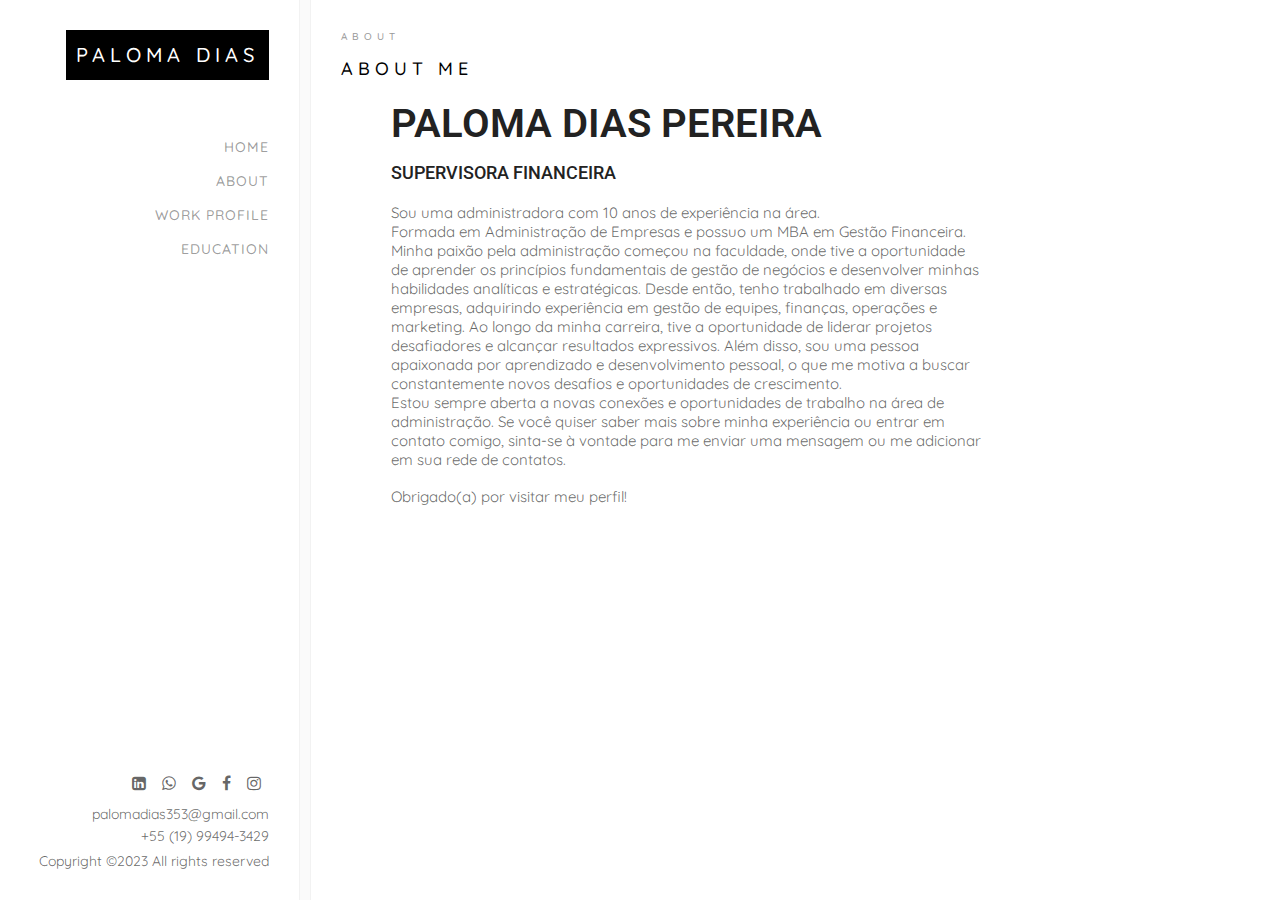
==== sobre.html @ 7d4e78aa "Add files via upload" ====
<!DOCTYPE html>
<html lang="en" >
<head>
  <meta charset="UTF-8">
  <title>Paloma Dias</title>
  <link rel="stylesheet" href="./style.css">

</head>
<body>
<!-- partial:index.partial.html -->
<!DOCTYPE html>
<html>
<head>
	<title>My Resume</title>
	<link rel="stylesheet" type="text/css" href="css/styles.css">
	<link href="https://stackpath.bootstrapcdn.com/font-awesome/4.7.0/css/font-awesome.min.css" rel="stylesheet">
</head>
<body>
	<div class="wraper">
		<div class="container">
		<div class="left-content p-30">
			<div class="logo">
				<a href="index.html">
					<span>Paloma Dias</span>
				</a>
			</div>
			<div class="nav">
				<ul>
					<li><a href="index.html">Home</a></li>
					<li><a href="sobre.html">About</a></li>
					<li><a href="workprofile.html">Work Profile</a></li>
					<li><a href="education.html">Education</a></li>
				</ul>
			</div>
			<div class="left-footer">
				<div class="social-icons">
					<ul>
						<li><a href="https://www.linkedin.com/in/paloma-dias-0611a4148/"><i class="fa fa-linkedin-square"true"></i></a></li>
						<li><a href="https://wa.me/+5519994943429"><i class="fa fa-whatsapp" aria-hidden="true"></i></a></li>
						<li><a href="mailto:palomadias353@gmail.com"><i class="fa fa-google" aria-hidden="true"></i></a></li>
						<li><a href="https://www.facebook.com/palomadiasp"><i class="fa fa-facebook" aria-hidden="true"></i></a></li>
						<li><a href="https://www.instagram.com/paloma_diasp/"><i class="fa fa-instagram" aria-hidden="true"></i></a></li>
					</ul>
				</div>
				<div class="foot-contact">
					<ul>
						<li>palomadias353@gmail.com</li>
						<li>+55 (19) 99494-3429</li>
					</ul>
				</div>
				
<div class="copy-rights">Copyright &copy;2023 All rights reserved</div>
			</div>

		</div>
		<div class="main-content">
			<div class="section1 p-30" id="Home">
			<div class="sec-title">
	<div class="pg-sub-title">About</div>
	<div class="pg-title">About me</div>
				<div class="d-flex-align-center">
				<div class="user-profile flex-1">
					<div class="pro-details">
						<div class="name">Paloma Dias Pereira</div>
						<div class="role">Supervisora Financeira</div>

					</div>
					<div class="text"> Sou uma administradora com 10 anos de experiência na área. 
					</div>
					<div class="text"> Formada em Administração de Empresas e possuo um MBA em Gestão Financeira.
					</div>
					<div class="text"> Minha paixão pela administração começou na faculdade, onde tive a oportunidade
					</div>
					<div class="text"> de aprender os princípios fundamentais de gestão de negócios e desenvolver minhas
					</div>
					<div class="text"> habilidades analíticas e estratégicas. Desde então, tenho trabalhado em diversas
					</div>
					<div class="text"> empresas, adquirindo experiência em gestão de equipes, finanças, operações e 
					</div>
					<div class="text"> marketing. Ao longo da minha carreira, tive a oportunidade de liderar projetos
					</div>
					<div class="text"> desafiadores e alcançar resultados expressivos. Além disso, sou uma pessoa 
					</div>
					<div class="text"> apaixonada por aprendizado e desenvolvimento pessoal, o que me motiva a buscar
					</div>
					<div class="text"> constantemente novos desafios e oportunidades de crescimento.
					</div>
					<div class="text"> Estou sempre aberta a novas conexões e oportunidades de trabalho na área de
					</div>
					<div class="text"> administração. Se você quiser saber mais sobre minha experiência ou entrar em
					</div>
					<div class="text"> contato comigo, sinta-se à vontade para me enviar uma mensagem ou me adicionar
					</div>
					<div class="text"> em sua rede de contatos.
					</div>
					<br>
					<div class="text"> Obrigado(a) por visitar meu perfil!</div>
		</div>
	</div>
</div>
</body>
</html>
<!-- partial -->
---- style.css ----
@charset "utf-8";
@import url('https://fonts.googleapis.com/css?family=Quicksand:300,400,500,700');
@import url('https://fonts.googleapis.com/css?family=Roboto');
/*=============================================
Css Indexing
===============================================
1 Base CSS

===============================================*/





/*===========================================
Base CSS
============================================*/
*{
  margin: 0;
  padding: 0;
  box-sizing: border-box;
}
h1,
h2,
h3,
h4,
h5,
h6 {


}
html {
  height: 100%;
}
body {
  height: 100%;
  font-family: 'Quicksand', sans-serif;
 color: rgba(0, 0, 0, 0.6);
  box-sizing: border-box;
  font-size: 14px;
  overflow: hidden;
  background: #fafafa;
}
label {
  padding: 0;
  margin: 0;
}
ul, li, ol {
  padding: 0;
  margin: 0;
}
li{
  list-style: none;
}
a, img {
  border: 0;
  outline: none;
  text-decoration: none;
}
input::-moz-focus-inner {
  border: 0;
}
bo {
  outline: none;
}
img {
  max-width: 80%;
  height: auto;
  vertical-align: bottom;
}
input, select, textarea, button{
  font-family: 'Muli', sans-serif;
}
input:focus, select:focus, textarea:focus, button:focus{
  outline: 0;
}

a {
  color: inherit;
  -webkit-transition: 0.5s;
  -o-transition: 0.5s;
  transition: 0.5s; }


p {
  margin-bottom: 1.5em; }

h1, h2, h3, h4, h5, h6 {
  color: #000;
  font-family: "Quicksand", Arial, sans-serif;
  font-weight: 400;
  margin: 0 0 30px 0; }


i.material-icons {
  font-size: inherit;
  line-height: inherit;
}
::-webkit-scrollbar-track
{
  -webkit-box-shadow: inset 0 0 6px rgba(0,0,0,0.3);
  background-color: #F5F5F5;
}

::-webkit-scrollbar
{
  width: 5px;
  height: 5px;
  background-color: #F5F5F5;
}

::-webkit-scrollbar-thumb
{

  -webkit-box-shadow: inset 0 0 6px rgba(0,0,0,.3);
  background-color: #777;
}

/*===========================================
Text Styles CSS
============================================*/
.t-title-size{
  font-size: 18px;
}
.t-bold{
  font-weight: 600;
}
.t-normal{
  font-weight: normal;
}
.t-center{
  text-align: center;
}
.t-right{
  text-align: right;
}



/*===========================================
Padding & Margins CSS
============================================*/
.p-5{
  padding: 5px;
}
.p-10{
  padding: 10px;
}
.p-15{
  padding: 15px;
}
.p-20{
  padding: 20px;
}
.p-25{
  padding: 25px;
}
.p-30{
  padding: 30px;
}
.p-35{
  padding: 35px;
}
.p-40{
  padding: 40px;
}
.p-45{
  padding: 45px;
}
.p-50{
  padding: 50px;
}

.p-right5{
  padding-right: 5px;
}
.p-right10{
  padding-right: 10px;
}
.p-right15{
  padding-right: 15px;
}
.p-right20{
  padding-right: 20px;
}
.p-right25{
  padding-right: 25px;
}
.p-right30{
  padding-right: 30px;
}

.p-left5{
  padding-left: 5px;
}
.p-left10{
  padding-left: 10px;
}
.p-left15{
  padding-left: 15px;
}
.p-left20{
  padding-left: 20px;
}
.p-left25{
  padding-left: 25px;
}
.p-left30{
  padding-left: 30px;
}

.m-5{
  margin:: 5px;
}
.m-10{
  margin: 10px;
}
.m-15{
  margin: 15px;
}
.m-20{
  margin: 20px;
}
.m-25{
  margin: 25px;
}
.m-30{
  margin: 30px;
}
.m-35{
  margin: 35px;
}
.m-40{
  margin: 40px;
}
.m-45{
  margin: 45px;
}
.m-50{
  margin: 50px;
}

/*===========================================
Display Styles
============================================*/
.d-flex{
  display: flex;
}
.d-flex-align-center{
  display: flex;
  align-items: center;
  flex-direction: row;
}
.d-flex-align-center-column{
  display: flex;
  align-items: center;
  flex-direction: column;
}
.flex-1{
  flex: 1;
}
.flex-2{
  flex: 2;
}



/*===========================================
Page Styles
============================================*/

.wraper {
    width: 100%;
    height: 100%;
}


.container {
    height: 100%;
    display: flex;
    flex-direction: row;
}

.left-content {
    width: 300px;
    overflow-y: auto;
    height: 100%;
    background: #fff;
    border-right: 1px solid rgba(221, 221, 221, 0.38);
    display: flex;
    flex-direction: column;
}

.main-content {
    flex: 1;
    overflow-y: auto;
    margin-left: 10px;
    background: #fff;
    border-left: 1px solid rgba(221, 221, 221, 0.38);
}
.logo {
    display: flex;
    justify-content: flex-end;
}

.logo a {
    color: #fff;
    text-align: right;
    background: #000;
    display: flex;
    flex-direction: column;
    padding: 10px;
    font-size: 20px;
    text-transform: uppercase;
    letter-spacing: 5px;
    line-height: 30px;
    font-weight: 500;
}

.nav {
    flex: 1;
    /* display: flex; */
    justify-content: flex-end;
    margin: 50px 0px;
}

.nav ul li, .nav ul li a {
    display: flex;
    justify-content: flex-end;
}

.nav ul li a {
    padding: 8px 0px;
    text-transform: uppercase;
    color: rgba(0, 0, 0, 0.4);
    letter-spacing: 1px;
    font-weight: 500;
    position: relative;
}

.nav ul li a:hover {
    color: #000;
}
.nav ul li a:after {
    content: "";
    width: 0;
    height: 1px;
    background: #000;
    position: absolute;
    bottom: 5px;
    left: 0;
    right: 0;
    -webkit-transform: scaleX(0);
    -moz-transform: scaleX(0);
    -ms-transform: scaleX(0);
    -o-transform: scaleX(0);
    transform: scaleX(0);
    -webkit-transition: all 0.3s cubic-bezier(0.175, 0.885, 0.32, 1.275);
    -moz-transition: all 0.3s cubic-bezier(0.175, 0.885, 0.32, 1.275);
    -ms-transition: all 0.3s cubic-bezier(0.175, 0.885, 0.32, 1.275);
    -o-transition: all 0.3s cubic-bezier(0.175, 0.885, 0.32, 1.275);
    transition: all 0.3s cubic-bezier(0.175, 0.885, 0.32, 1.275);
}

.nav ul li a:hover:after {
    width: 100%;
    -webkit-transform: scaleX(1);
    -moz-transform: scaleX(1);
    -ms-transform: scaleX(1);
    -o-transform: scaleX(1);
    transform: scaleX(1);
}

.left-footer {
    color: rgba(0, 0, 0, 0.6);
    display: flex;
    flex-direction: column;
    justify-content: flex-end;
}

.foot-contact, .social-icons ul, .copy-rights {
    display: flex;
    justify-content: flex-end;
}

.social-icons ul li {
    display: flex;
    justify-content: flex-end;
    flex-direction: row;
}

.foot-contact ul {
    display: flex;
    flex-direction: column;
}

.foot-contact ul li {
    justify-content: flex-end;
    display: flex;
    margin: 2px 0px;
}

.foot-contact {
   margin: 5px 0px;
}



.social-icons ul li a {
    padding: 5px 8px;
    font-size: 16px;
}


.social-icons ul li a:hover {
  color: #000;
  transform: scale(1.2) translateY(-5px);
}
.user-profile {
    padding-left: 50px;
}

.sm-text {
    letter-spacing: 2.1px;
    font-weight: normal;
    color: #222222;
    font-size: 14px;
    font-family: "Roboto", sans-serif;
    text-transform: uppercase;
}

.name {
    font-size: 40px;
    text-transform: uppercase;
    margin: 15px 0px;
    color: #222222;
    font-family: "Roboto", sans-serif;
    font-weight: 600;
}

.role {
    font-size: 18px;
    font-weight: 500;
    font-family: "Roboto", sans-serif;
    text-transform: uppercase;
    margin-bottom: 20px;
    color: #222222;
}

.text {
   
    font-size: 15px;
}

.pr-list {
    margin: 30px 0px;
    
}

.pr-list ul li {
    margin-bottom: 8px;
}

.pr-list ul li i {
    width: 18px;
}
.social-icons-head ul {
    display: flex;
}

.social-icons-head ul li a {
    padding: 5px 10px;
    font-size: 22px;
    transition: all .3s;
        display: flex;
}

.social-icons-head {}

.social-icons-head ul li:nth-child(1) a {
    padding-left: 0;
}

.social-icons-head ul li a:hover {
    color: #000;
    transform: scale(1.2) translateY(-5px);
}
.sec-title {
    margin-bottom: 50px;
}

.pg-title {
    font-size: 18px;
    font-weight: 500;
    text-transform: uppercase;
    letter-spacing: 5px;
    line-height: 1.8;
    color: #000;
}

.pg-sub-title {
    margin-bottom: 10px;
    display: block;
    font-size: 10px;
    text-transform: uppercase;
    color: #999999;
    font-weight: 500;
    letter-spacing: 5px;
}
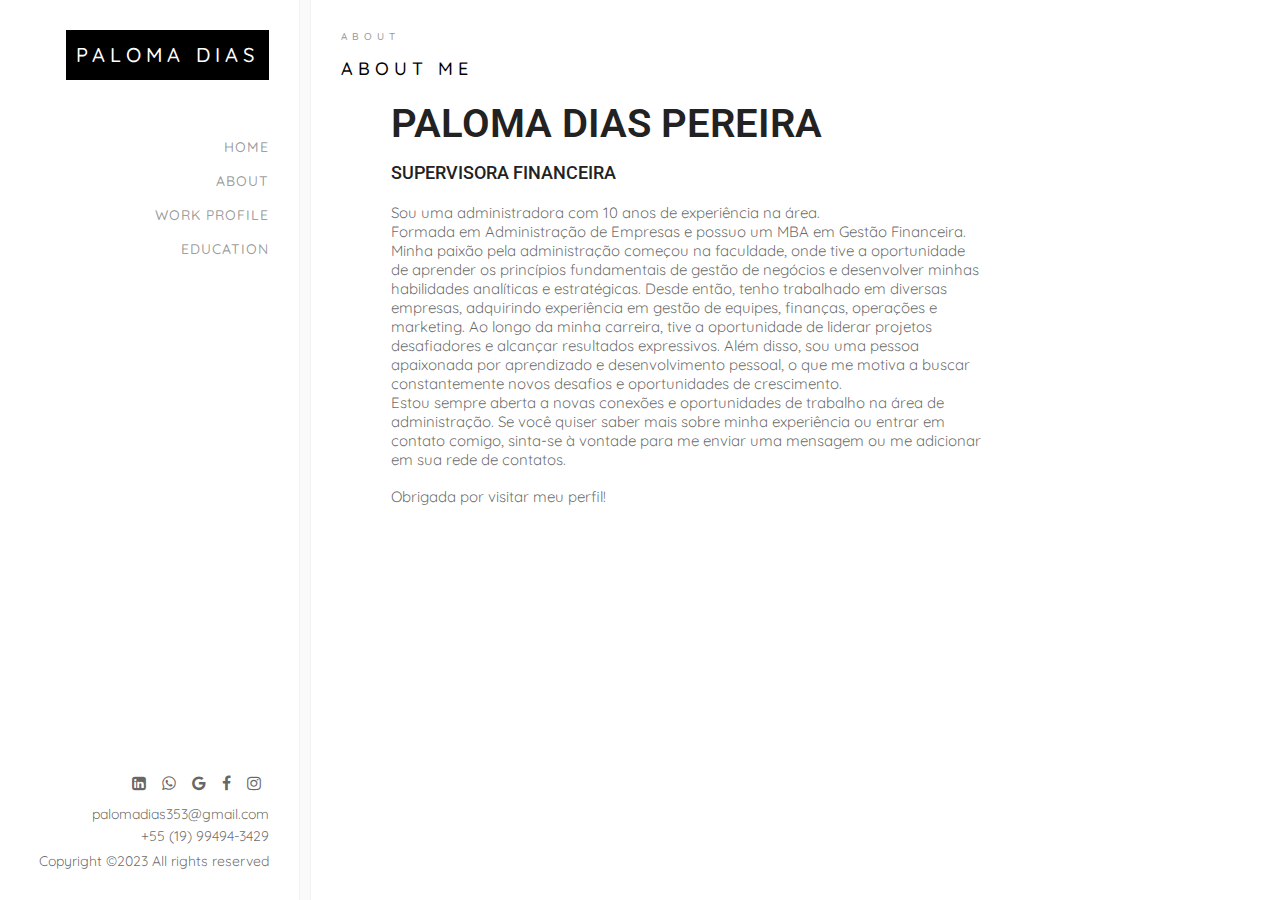
==== commit d51b9fed: "Update sobre.html" ====
--- a/sobre.html
+++ b/sobre.html
@@ -94,10 +94,10 @@
 					<div class="text"> em sua rede de contatos.
 					</div>
 					<br>
-					<div class="text"> Obrigado(a) por visitar meu perfil!</div>
+					<div class="text"> Obrigada por visitar meu perfil!</div>
 		</div>
 	</div>
 </div>
 </body>
 </html>
-<!-- partial -->+<!-- partial -->
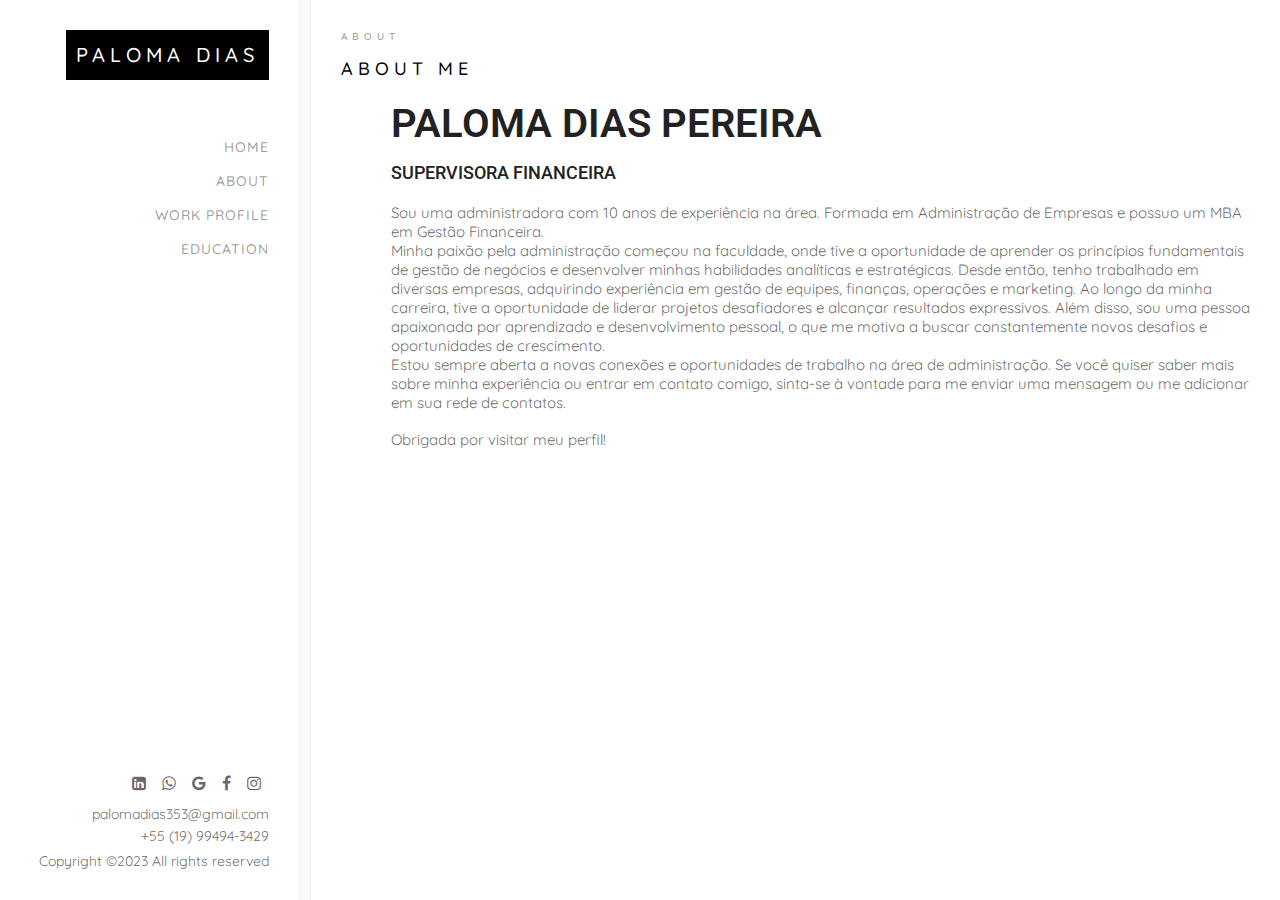
==== commit 713a950a: "Update sobre.html" ====
--- a/sobre.html
+++ b/sobre.html
@@ -65,33 +65,11 @@
 						<div class="role">Supervisora Financeira</div>
 
 					</div>
-					<div class="text"> Sou uma administradora com 10 anos de experiência na área. 
+					<div class="text"> Sou uma administradora com 10 anos de experiência na área. Formada em Administração de Empresas e possuo um MBA em Gestão Financeira. 
 					</div>
-					<div class="text"> Formada em Administração de Empresas e possuo um MBA em Gestão Financeira.
+					<div class="text"> Minha paixão pela administração começou na faculdade, onde tive a oportunidade de aprender os princípios fundamentais de gestão de negócios e desenvolver minhas habilidades analíticas e estratégicas. Desde então, tenho trabalhado em diversas empresas, adquirindo experiência em gestão de equipes, finanças, operações e marketing. Ao longo da minha carreira, tive a oportunidade de liderar projetos desafiadores e alcançar resultados expressivos. Além disso, sou uma pessoa apaixonada por aprendizado e desenvolvimento pessoal, o que me motiva a buscar constantemente novos desafios e oportunidades de crescimento.
 					</div>
-					<div class="text"> Minha paixão pela administração começou na faculdade, onde tive a oportunidade
-					</div>
-					<div class="text"> de aprender os princípios fundamentais de gestão de negócios e desenvolver minhas
-					</div>
-					<div class="text"> habilidades analíticas e estratégicas. Desde então, tenho trabalhado em diversas
-					</div>
-					<div class="text"> empresas, adquirindo experiência em gestão de equipes, finanças, operações e 
-					</div>
-					<div class="text"> marketing. Ao longo da minha carreira, tive a oportunidade de liderar projetos
-					</div>
-					<div class="text"> desafiadores e alcançar resultados expressivos. Além disso, sou uma pessoa 
-					</div>
-					<div class="text"> apaixonada por aprendizado e desenvolvimento pessoal, o que me motiva a buscar
-					</div>
-					<div class="text"> constantemente novos desafios e oportunidades de crescimento.
-					</div>
-					<div class="text"> Estou sempre aberta a novas conexões e oportunidades de trabalho na área de
-					</div>
-					<div class="text"> administração. Se você quiser saber mais sobre minha experiência ou entrar em
-					</div>
-					<div class="text"> contato comigo, sinta-se à vontade para me enviar uma mensagem ou me adicionar
-					</div>
-					<div class="text"> em sua rede de contatos.
+					<div class="text"> Estou sempre aberta a novas conexões e oportunidades de trabalho na área de administração. Se você quiser saber mais sobre minha experiência ou entrar em contato comigo, sinta-se à vontade para me enviar uma mensagem ou me adicionar em sua rede de contatos.
 					</div>
 					<br>
 					<div class="text"> Obrigada por visitar meu perfil!</div>
--- a/style.css
+++ b/style.css
@@ -506,4 +506,4 @@
     color: #999999;
     font-weight: 500;
     letter-spacing: 5px;
-}+}
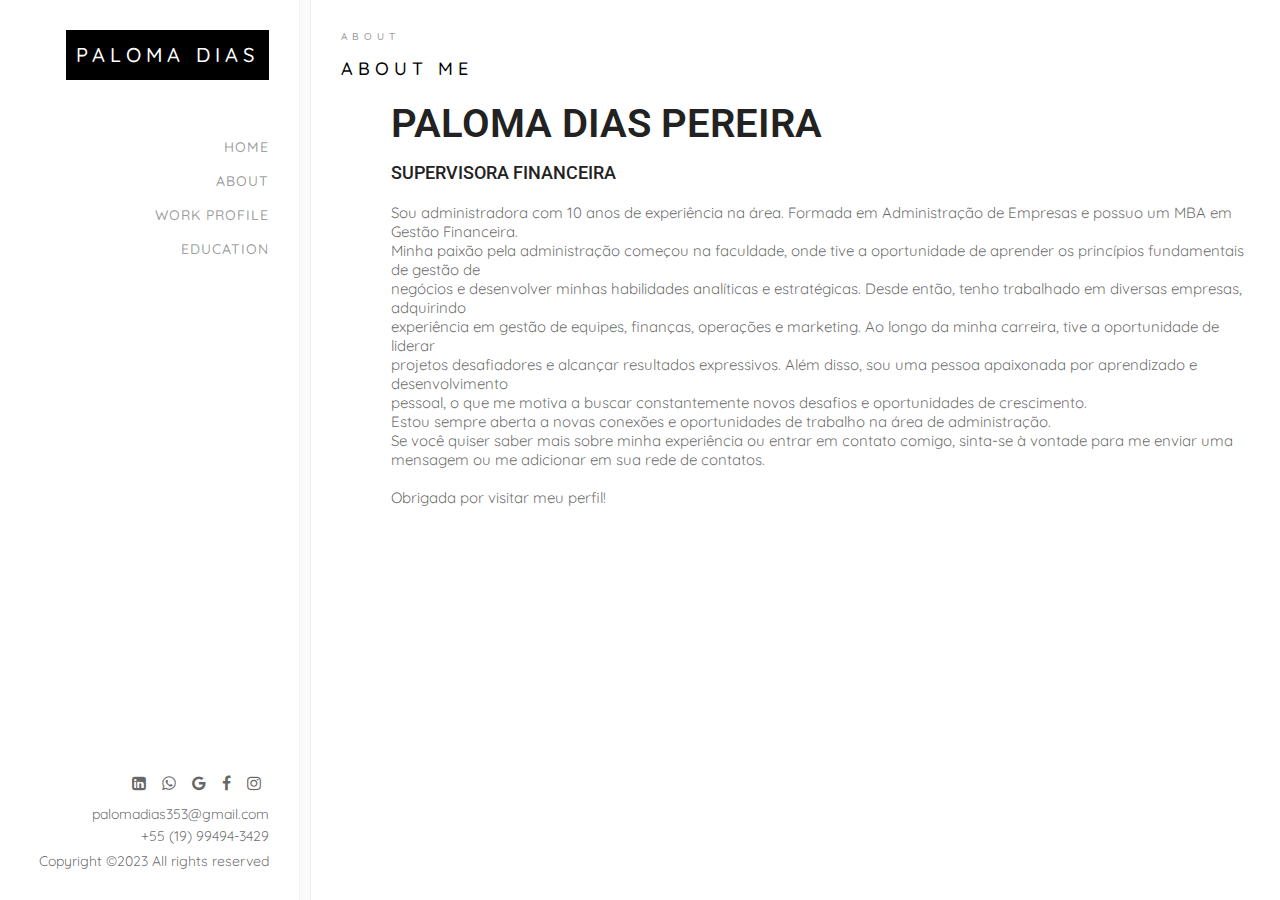
==== commit 8ff73cd5: "Update sobre.html" ====
--- a/sobre.html
+++ b/sobre.html
@@ -65,11 +65,16 @@
 						<div class="role">Supervisora Financeira</div>
 
 					</div>
-					<div class="text"> Sou uma administradora com 10 anos de experiência na área. Formada em Administração de Empresas e possuo um MBA em Gestão Financeira. 
+					<div class="text">Sou administradora com 10 anos de experiência na área. Formada em Administração de Empresas e possuo um MBA em Gestão Financeira. 
 					</div>
-					<div class="text"> Minha paixão pela administração começou na faculdade, onde tive a oportunidade de aprender os princípios fundamentais de gestão de negócios e desenvolver minhas habilidades analíticas e estratégicas. Desde então, tenho trabalhado em diversas empresas, adquirindo experiência em gestão de equipes, finanças, operações e marketing. Ao longo da minha carreira, tive a oportunidade de liderar projetos desafiadores e alcançar resultados expressivos. Além disso, sou uma pessoa apaixonada por aprendizado e desenvolvimento pessoal, o que me motiva a buscar constantemente novos desafios e oportunidades de crescimento.
+					<div class="text">Minha paixão pela administração começou na faculdade, onde tive a oportunidade de aprender os princípios fundamentais de gestão de 
+					<div class="text">negócios e desenvolver minhas habilidades analíticas e estratégicas. Desde então, tenho trabalhado em diversas empresas, adquirindo
+					<div class="text">experiência em gestão de equipes, finanças, operações e marketing. Ao longo da minha carreira, tive a oportunidade de liderar 
+					<div class="text">projetos desafiadores e alcançar resultados expressivos. Além disso, sou uma pessoa apaixonada por aprendizado e desenvolvimento
+					<div class="text"> pessoal, o que me motiva a buscar constantemente novos desafios e oportunidades de crescimento.
 					</div>
-					<div class="text"> Estou sempre aberta a novas conexões e oportunidades de trabalho na área de administração. Se você quiser saber mais sobre minha experiência ou entrar em contato comigo, sinta-se à vontade para me enviar uma mensagem ou me adicionar em sua rede de contatos.
+					<div class="text">Estou sempre aberta a novas conexões e oportunidades de trabalho na área de administração. 
+					<div class="text">Se você quiser saber mais sobre minha experiência ou entrar em contato comigo, sinta-se à vontade para me enviar uma mensagem ou me adicionar em sua rede de contatos.
 					</div>
 					<br>
 					<div class="text"> Obrigada por visitar meu perfil!</div>
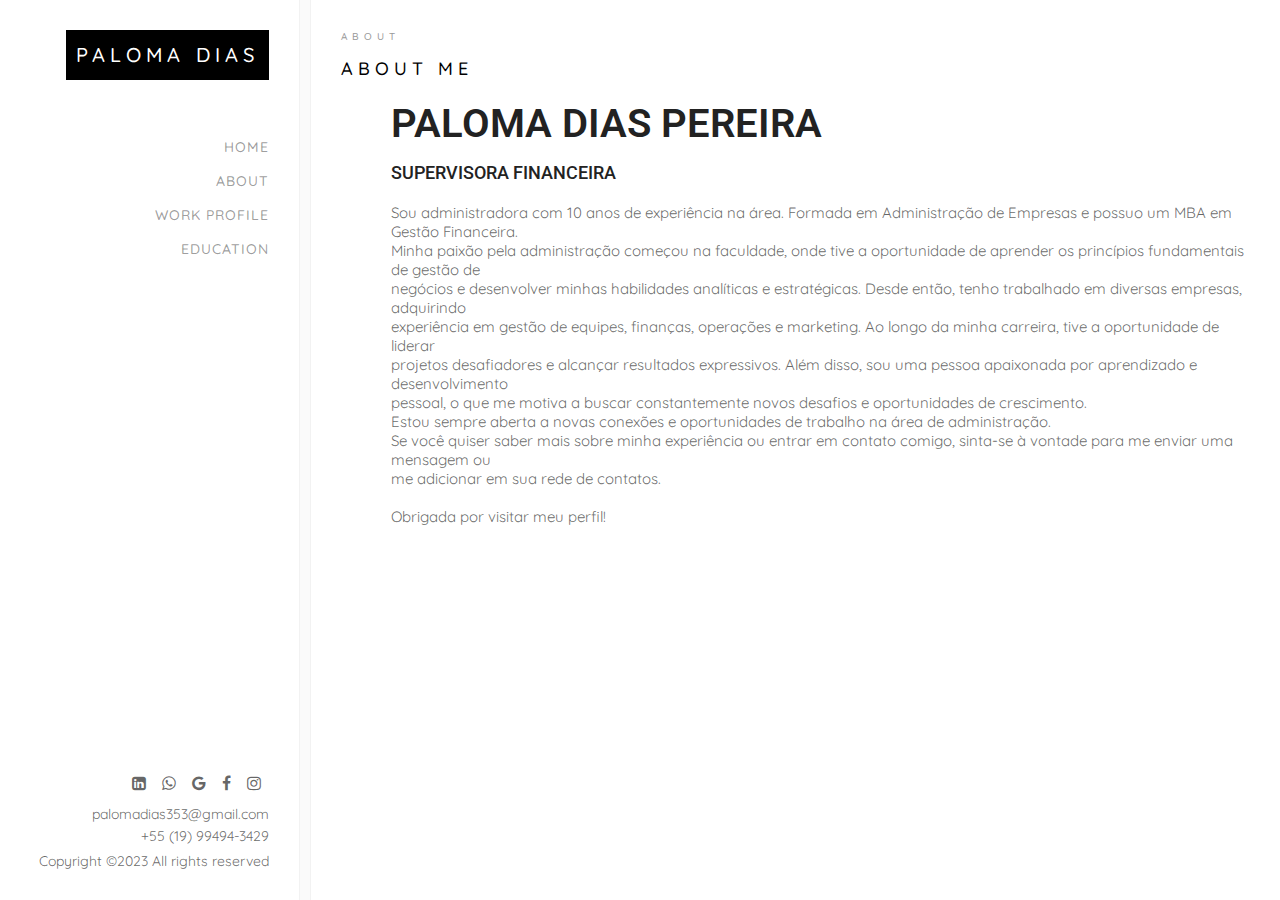
==== commit 66fc4628: "Update sobre.html" ====
--- a/sobre.html
+++ b/sobre.html
@@ -74,7 +74,8 @@
 					<div class="text"> pessoal, o que me motiva a buscar constantemente novos desafios e oportunidades de crescimento.
 					</div>
 					<div class="text">Estou sempre aberta a novas conexões e oportunidades de trabalho na área de administração. 
-					<div class="text">Se você quiser saber mais sobre minha experiência ou entrar em contato comigo, sinta-se à vontade para me enviar uma mensagem ou me adicionar em sua rede de contatos.
+					<div class="text">Se você quiser saber mais sobre minha experiência ou entrar em contato comigo, sinta-se à vontade para me enviar uma mensagem ou 
+					<div class="text">me adicionar em sua rede de contatos.
 					</div>
 					<br>
 					<div class="text"> Obrigada por visitar meu perfil!</div>
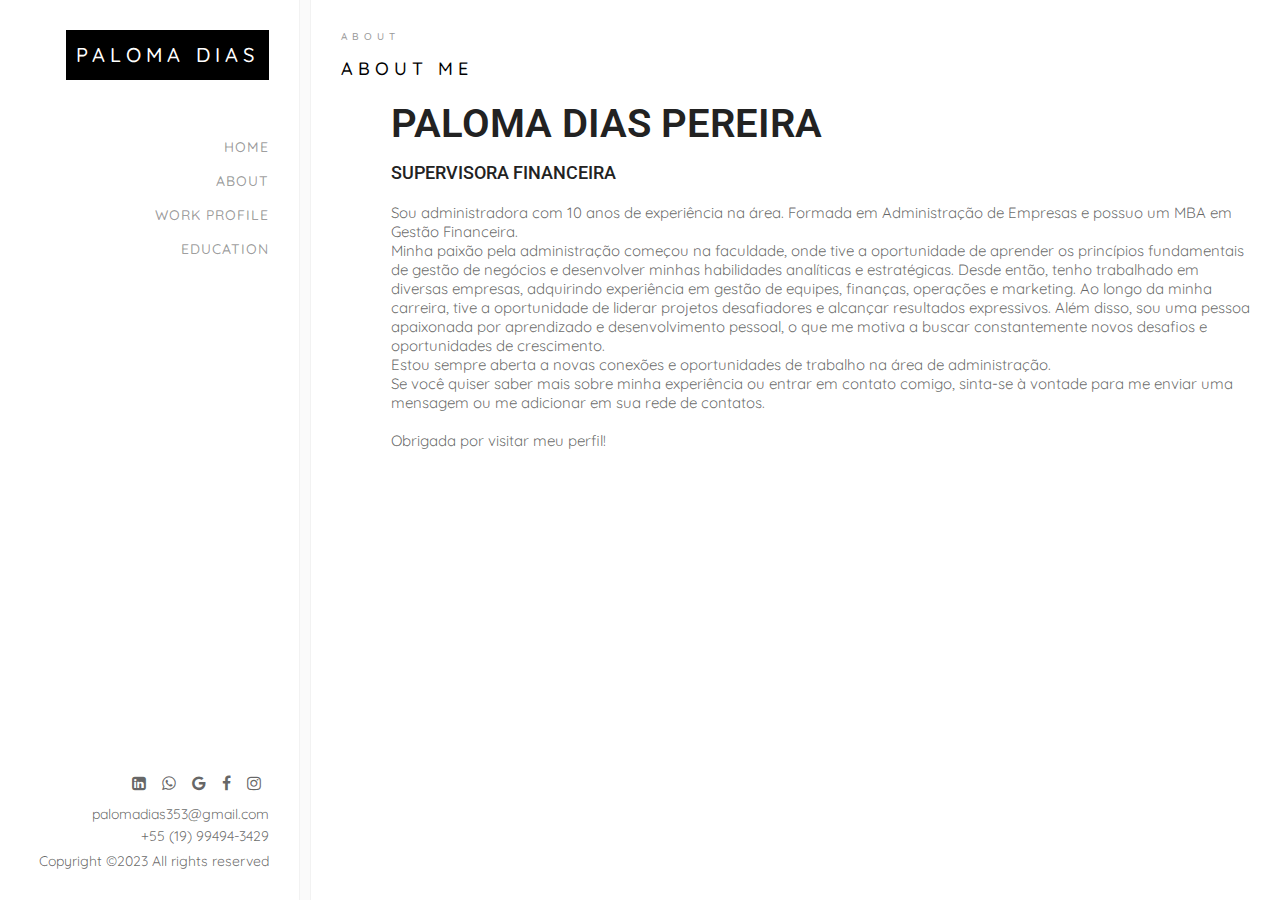
==== commit 76c6c0bd: "Update sobre.html" ====
--- a/sobre.html
+++ b/sobre.html
@@ -67,15 +67,10 @@
 					</div>
 					<div class="text">Sou administradora com 10 anos de experiência na área. Formada em Administração de Empresas e possuo um MBA em Gestão Financeira. 
 					</div>
-					<div class="text">Minha paixão pela administração começou na faculdade, onde tive a oportunidade de aprender os princípios fundamentais de gestão de 
-					<div class="text">negócios e desenvolver minhas habilidades analíticas e estratégicas. Desde então, tenho trabalhado em diversas empresas, adquirindo
-					<div class="text">experiência em gestão de equipes, finanças, operações e marketing. Ao longo da minha carreira, tive a oportunidade de liderar 
-					<div class="text">projetos desafiadores e alcançar resultados expressivos. Além disso, sou uma pessoa apaixonada por aprendizado e desenvolvimento
-					<div class="text"> pessoal, o que me motiva a buscar constantemente novos desafios e oportunidades de crescimento.
+					<div class="text">Minha paixão pela administração começou na faculdade, onde tive a oportunidade de aprender os princípios fundamentais de gestão de negócios e desenvolver minhas habilidades analíticas e estratégicas. Desde então, tenho trabalhado em diversas empresas, adquirindo experiência em gestão de equipes, finanças, operações e marketing. Ao longo da minha carreira, tive a oportunidade de liderar projetos desafiadores e alcançar resultados expressivos. Além disso, sou uma pessoa apaixonada por aprendizado e desenvolvimento pessoal, o que me motiva a buscar constantemente novos desafios e oportunidades de crescimento.
 					</div>
 					<div class="text">Estou sempre aberta a novas conexões e oportunidades de trabalho na área de administração. 
-					<div class="text">Se você quiser saber mais sobre minha experiência ou entrar em contato comigo, sinta-se à vontade para me enviar uma mensagem ou 
-					<div class="text">me adicionar em sua rede de contatos.
+					<div class="text">Se você quiser saber mais sobre minha experiência ou entrar em contato comigo, sinta-se à vontade para me enviar uma mensagem ou me adicionar em sua rede de contatos.
 					</div>
 					<br>
 					<div class="text"> Obrigada por visitar meu perfil!</div>
